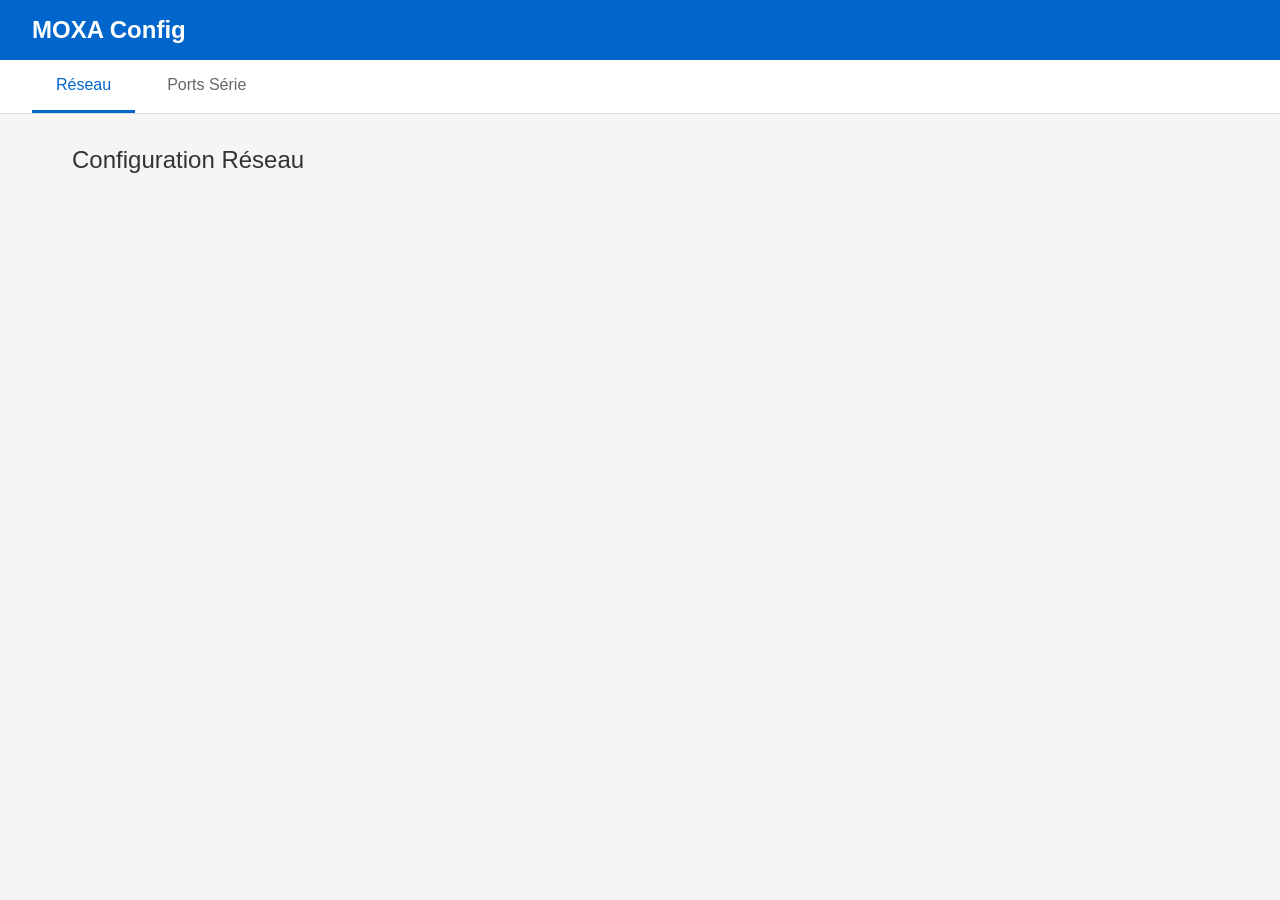
==== cmd/server/web/index.html @ 4c1b04f6 "Initial commit" ====
<!DOCTYPE html>
<html lang="fr">
<head>
    <meta charset="UTF-8">
    <meta name="viewport" content="width=device-width, initial-scale=1.0">
    <title>MOXA Config</title>
    <link rel="stylesheet" href="style.css">
</head>
<body>
    <header>
        <h1>MOXA Config</h1>
        <span id="hostname"></span>
    </header>

    <nav>
        <button class="tab active" data-tab="network">Réseau</button>
        <button class="tab" data-tab="serial">Ports Série</button>
    </nav>

    <main>
        <section id="network" class="panel active">
            <h2>Configuration Réseau</h2>
            <div id="network-list" class="card-list"></div>
        </section>

        <section id="serial" class="panel">
            <h2>Configuration Ports Série</h2>
            <div id="serial-list" class="card-list"></div>
        </section>
    </main>

    <div id="modal" class="modal hidden">
        <div class="modal-content">
            <div class="modal-header">
                <h3 id="modal-title"></h3>
                <button class="close-btn" onclick="closeModal()">&times;</button>
            </div>
            <div id="modal-body"></div>
            <div class="modal-footer">
                <button class="btn secondary" onclick="closeModal()">Annuler</button>
                <button class="btn primary" id="modal-save">Appliquer</button>
            </div>
        </div>
    </div>

    <div id="toast" class="toast hidden"></div>

    <script src="app.js"></script>
</body>
</html>
---- cmd/server/web/style.css ----
* {
    margin: 0;
    padding: 0;
    box-sizing: border-box;
}

:root {
    --primary: #0066cc;
    --primary-dark: #004999;
    --success: #28a745;
    --danger: #dc3545;
    --warning: #ffc107;
    --bg: #f5f5f5;
    --card-bg: #fff;
    --text: #333;
    --text-muted: #666;
    --border: #ddd;
    --radius: 8px;
}

body {
    font-family: -apple-system, BlinkMacSystemFont, 'Segoe UI', Roboto, sans-serif;
    background: var(--bg);
    color: var(--text);
    min-height: 100vh;
}

header {
    background: var(--primary);
    color: #fff;
    padding: 1rem 2rem;
    display: flex;
    justify-content: space-between;
    align-items: center;
}

header h1 {
    font-size: 1.5rem;
    font-weight: 600;
}

#hostname {
    opacity: 0.8;
    font-size: 0.9rem;
}

nav {
    background: var(--card-bg);
    padding: 0 2rem;
    border-bottom: 1px solid var(--border);
    display: flex;
    gap: 0.5rem;
}

.tab {
    background: none;
    border: none;
    padding: 1rem 1.5rem;
    cursor: pointer;
    font-size: 1rem;
    color: var(--text-muted);
    border-bottom: 3px solid transparent;
    transition: all 0.2s;
}

.tab:hover {
    color: var(--primary);
}

.tab.active {
    color: var(--primary);
    border-bottom-color: var(--primary);
}

main {
    padding: 2rem;
    max-width: 1200px;
    margin: 0 auto;
}

.panel {
    display: none;
}

.panel.active {
    display: block;
}

.panel h2 {
    margin-bottom: 1.5rem;
    font-weight: 500;
}

.card-list {
    display: grid;
    gap: 1rem;
    grid-template-columns: repeat(auto-fill, minmax(350px, 1fr));
}

.card {
    background: var(--card-bg);
    border-radius: var(--radius);
    padding: 1.5rem;
    box-shadow: 0 2px 4px rgba(0,0,0,0.1);
}

.card-header {
    display: flex;
    justify-content: space-between;
    align-items: center;
    margin-bottom: 1rem;
}

.card-header h3 {
    font-size: 1.1rem;
    font-weight: 600;
}

.status {
    padding: 0.25rem 0.75rem;
    border-radius: 20px;
    font-size: 0.8rem;
    font-weight: 500;
}

.status.up {
    background: #d4edda;
    color: #155724;
}

.status.down {
    background: #f8d7da;
    color: #721c24;
}

.card-body {
    display: grid;
    gap: 0.5rem;
}

.card-row {
    display: flex;
    justify-content: space-between;
    padding: 0.25rem 0;
    border-bottom: 1px solid #eee;
}

.card-row:last-child {
    border-bottom: none;
}

.card-row .label {
    color: var(--text-muted);
    font-size: 0.9rem;
}

.card-row .value {
    font-family: 'Monaco', 'Consolas', monospace;
    font-size: 0.9rem;
}

.card-footer {
    margin-top: 1rem;
    padding-top: 1rem;
    border-top: 1px solid var(--border);
    display: flex;
    gap: 0.5rem;
}

.btn {
    padding: 0.5rem 1rem;
    border: none;
    border-radius: var(--radius);
    cursor: pointer;
    font-size: 0.9rem;
    transition: all 0.2s;
}

.btn.primary {
    background: var(--primary);
    color: #fff;
}

.btn.primary:hover {
    background: var(--primary-dark);
}

.btn.secondary {
    background: #e9ecef;
    color: var(--text);
}

.btn.secondary:hover {
    background: #dee2e6;
}

.btn.danger {
    background: var(--danger);
    color: #fff;
}

.modal {
    position: fixed;
    top: 0;
    left: 0;
    width: 100%;
    height: 100%;
    background: rgba(0,0,0,0.5);
    display: flex;
    justify-content: center;
    align-items: center;
    z-index: 1000;
}

.modal.hidden {
    display: none;
}

.modal-content {
    background: var(--card-bg);
    border-radius: var(--radius);
    width: 100%;
    max-width: 500px;
    max-height: 90vh;
    overflow-y: auto;
}

.modal-header {
    padding: 1rem 1.5rem;
    border-bottom: 1px solid var(--border);
    display: flex;
    justify-content: space-between;
    align-items: center;
}

.modal-header h3 {
    font-weight: 600;
}

.close-btn {
    background: none;
    border: none;
    font-size: 1.5rem;
    cursor: pointer;
    color: var(--text-muted);
}

#modal-body {
    padding: 1.5rem;
}

.form-group {
    margin-bottom: 1rem;
}

.form-group label {
    display: block;
    margin-bottom: 0.5rem;
    font-weight: 500;
    font-size: 0.9rem;
}

.form-group input,
.form-group select {
    width: 100%;
    padding: 0.6rem;
    border: 1px solid var(--border);
    border-radius: var(--radius);
    font-size: 1rem;
}

.form-group input:focus,
.form-group select:focus {
    outline: none;
    border-color: var(--primary);
}

.form-group input:disabled {
    background: #f5f5f5;
}

.checkbox-group {
    display: flex;
    align-items: center;
    gap: 0.5rem;
}

.checkbox-group input {
    width: auto;
}

.modal-footer {
    padding: 1rem 1.5rem;
    border-top: 1px solid var(--border);
    display: flex;
    justify-content: flex-end;
    gap: 0.5rem;
}

.toast {
    position: fixed;
    bottom: 2rem;
    right: 2rem;
    padding: 1rem 1.5rem;
    border-radius: var(--radius);
    color: #fff;
    font-weight: 500;
    z-index: 1001;
    animation: slideIn 0.3s ease;
}

.toast.hidden {
    display: none;
}

.toast.success {
    background: var(--success);
}

.toast.error {
    background: var(--danger);
}

@keyframes slideIn {
    from {
        transform: translateX(100%);
        opacity: 0;
    }
    to {
        transform: translateX(0);
        opacity: 1;
    }
}

.loading {
    text-align: center;
    padding: 2rem;
    color: var(--text-muted);
}

@media (max-width: 600px) {
    header {
        padding: 1rem;
    }

    nav {
        padding: 0 1rem;
    }

    main {
        padding: 1rem;
    }

    .card-list {
        grid-template-columns: 1fr;
    }
}
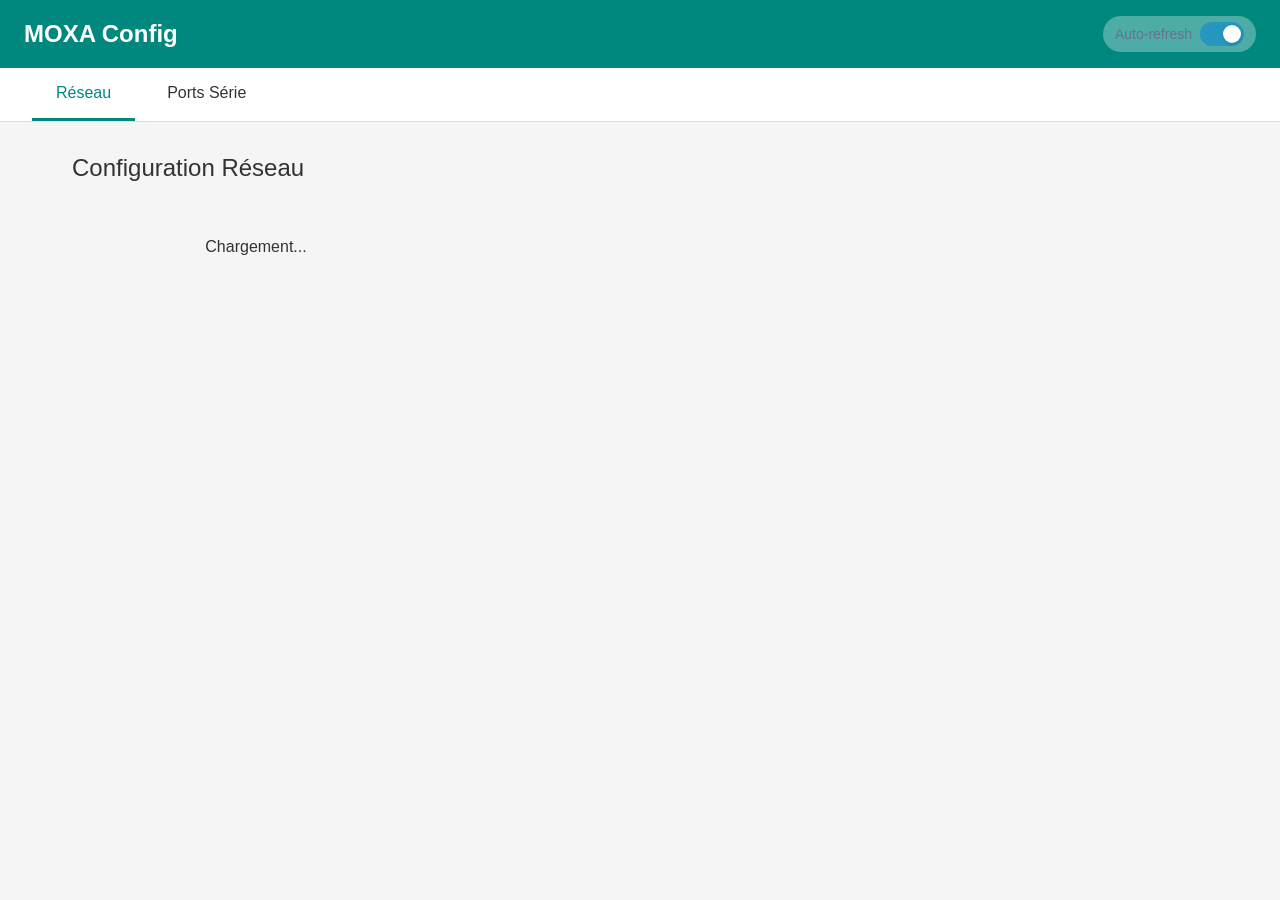
==== commit df3ed54f: "update colors (moxa's color instead of the blue) fix refreshed operations on settings (3s delay)" ====
--- a/cmd/server/web/index.html
+++ b/cmd/server/web/index.html
@@ -9,7 +9,13 @@
 <body>
     <header>
         <h1>MOXA Config</h1>
-        <span id="hostname"></span>
+        <div class="auto-refresh">
+            <span class="toggle-label">Auto-refresh</span>
+            <label class="toggle">
+                <input type="checkbox" id="auto-refresh-toggle" checked>
+                <span class="slider"></span>
+            </label>
+        </div>
     </header>
 
     <nav>
--- a/cmd/server/web/style.css
+++ b/cmd/server/web/style.css
@@ -5,15 +5,14 @@
 }
 
 :root {
-    --primary: #0066cc;
-    --primary-dark: #004999;
+    --primary: #00887f;
+    --primary-dark: #00887f;
     --success: #28a745;
     --danger: #dc3545;
     --warning: #ffc107;
     --bg: #f5f5f5;
     --card-bg: #fff;
     --text: #333;
-    --text-muted: #666;
     --border: #ddd;
     --radius: 8px;
 }
@@ -27,16 +26,79 @@
 
 header {
     background: var(--primary);
-    color: #fff;
-    padding: 1rem 2rem;
+    color: white;
+    padding: 16px 24px;
     display: flex;
     justify-content: space-between;
     align-items: center;
+    flex-wrap: wrap;
+    gap: 12px;
 }
 
 header h1 {
+    margin: 0;
     font-size: 1.5rem;
     font-weight: 600;
+}
+
+.auto-refresh {
+    display: flex;
+    align-items: center;
+    gap: 10px;
+    background: rgba(255, 255, 255, 0.3);
+    padding: 6px 12px;
+    border-radius: 20px;
+}
+
+.toggle-label {
+    font-size: 13px;
+    color: rgba(255, 255, 255, 1);
+    font-weight: 500;
+}
+
+.toggle {
+    position: relative;
+    width: 40px;
+    height: 22px;
+}
+
+.toggle input {
+    opacity: 0;
+    width: 0;
+    height: 0;
+}
+
+.slider {
+    position: absolute;
+    cursor: pointer;
+    top: 0;
+    left: 0;
+    right: 0;
+    bottom: 0;
+    background-color: rgba(255, 255, 255, 1);
+    border-radius: 22px;
+    transition: 0.3s;
+}
+
+.slider:before {
+    position: absolute;
+    content: "";
+    height: 16px;
+    width: 16px;
+    left: 3px;
+    bottom: 3px;
+    background-color: white;
+    border-radius: 50%;
+    transition: 0.3s;
+    box-shadow: 0 1px 3px rgba(0,0,0,0.2);
+}
+
+.toggle input:checked + .slider {
+    background-color: rgba(255, 255, 255, 0.5);
+}
+
+.toggle input:checked + .slider:before {
+    transform: translateX(18px);
 }
 
 #hostname {
@@ -58,7 +120,7 @@
     padding: 1rem 1.5rem;
     cursor: pointer;
     font-size: 1rem;
-    color: var(--text-muted);
+    color: var(--text);
     border-bottom: 3px solid transparent;
     transition: all 0.2s;
 }
@@ -150,7 +212,7 @@
 }
 
 .card-row .label {
-    color: var(--text-muted);
+    color: var(--text);
     font-size: 0.9rem;
 }
 
@@ -242,7 +304,7 @@
     border: none;
     font-size: 1.5rem;
     cursor: pointer;
-    color: var(--text-muted);
+    color: var(--text);
 }
 
 #modal-body {
@@ -335,7 +397,7 @@
 .loading {
     text-align: center;
     padding: 2rem;
-    color: var(--text-muted);
+    color: var(--text);
 }
 
 @media (max-width: 600px) {
@@ -355,3 +417,59 @@
         grid-template-columns: 1fr;
     }
 }
+
+/* Auto-refresh toggle */
+.auto-refresh {
+    display: flex;
+    align-items: center;
+    gap: 8px;
+}
+
+.toggle {
+    position: relative;
+    width: 44px;
+    height: 24px;
+}
+
+.toggle input {
+    opacity: 0;
+    width: 0;
+    height: 0;
+}
+
+.slider {
+    position: absolute;
+    cursor: pointer;
+    top: 0;
+    left: 0;
+    right: 0;
+    bottom: 0;
+    background-color: #ccc;
+    border-radius: 24px;
+    transition: 0.3s;
+}
+
+.slider:before {
+    position: absolute;
+    content: "";
+    height: 18px;
+    width: 18px;
+    left: 3px;
+    bottom: 3px;
+    background-color: white;
+    border-radius: 50%;
+    transition: 0.3s;
+}
+
+.toggle input:checked + .slider {
+    background-color: #2596be;
+}
+
+.toggle input:checked + .slider:before {
+    transform: translateX(20px);
+}
+
+.toggle-label {
+    font-size: 14px;
+    color: #64748b;
+}
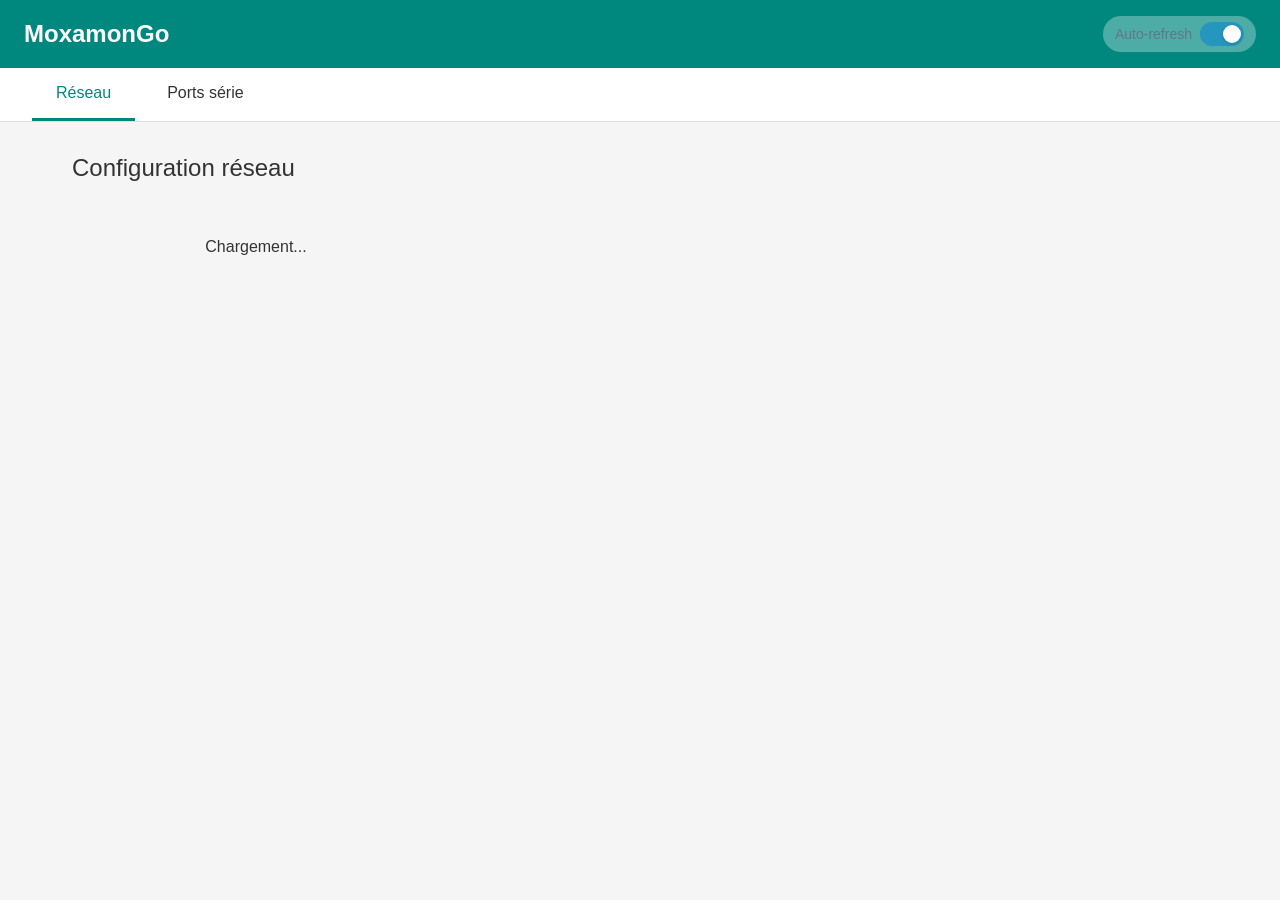
==== commit 3cd045cc: "add project name fix typo (uppercase etc...)" ====
--- a/cmd/server/web/index.html
+++ b/cmd/server/web/index.html
@@ -3,12 +3,12 @@
 <head>
     <meta charset="UTF-8">
     <meta name="viewport" content="width=device-width, initial-scale=1.0">
-    <title>MOXA Config</title>
+    <title>MoxamonGo</title>
     <link rel="stylesheet" href="style.css">
 </head>
 <body>
     <header>
-        <h1>MOXA Config</h1>
+        <h1>MoxamonGo</h1>
         <div class="auto-refresh">
             <span class="toggle-label">Auto-refresh</span>
             <label class="toggle">
@@ -20,17 +20,17 @@
 
     <nav>
         <button class="tab active" data-tab="network">Réseau</button>
-        <button class="tab" data-tab="serial">Ports Série</button>
+        <button class="tab" data-tab="serial">Ports série</button>
     </nav>
 
     <main>
         <section id="network" class="panel active">
-            <h2>Configuration Réseau</h2>
+            <h2>Configuration réseau</h2>
             <div id="network-list" class="card-list"></div>
         </section>
 
         <section id="serial" class="panel">
-            <h2>Configuration Ports Série</h2>
+            <h2>Configuration ports série</h2>
             <div id="serial-list" class="card-list"></div>
         </section>
     </main>
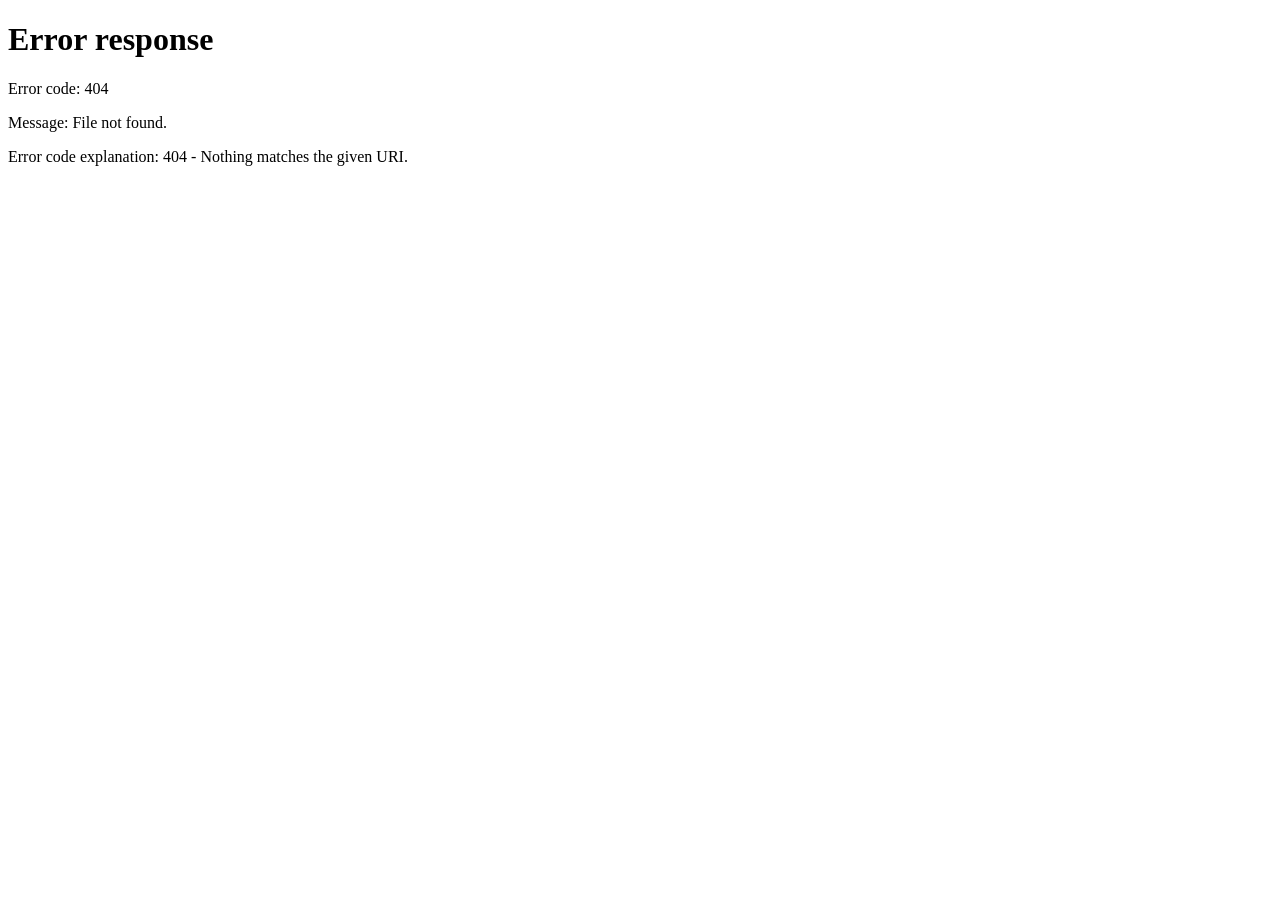
==== commit 0e5c2a58: "add gitignore to escape .idea files add moxa-scanner.exe to scan differents UC connected to the netw" ====
--- a/cmd/server/web/index.html
+++ b/cmd/server/web/index.html
@@ -3,18 +3,21 @@
 <head>
     <meta charset="UTF-8">
     <meta name="viewport" content="width=device-width, initial-scale=1.0">
-    <title>MoxamonGo</title>
+    <title>MoxamonGO</title>
     <link rel="stylesheet" href="style.css">
 </head>
 <body>
     <header>
-        <h1>MoxamonGo</h1>
-        <div class="auto-refresh">
-            <span class="toggle-label">Auto-refresh</span>
-            <label class="toggle">
-                <input type="checkbox" id="auto-refresh-toggle" checked>
-                <span class="slider"></span>
-            </label>
+        <h1>MoxamonGO</h1>
+        <div class="header-actions">
+            <div class="auto-refresh">
+                <span class="toggle-label">Auto-refresh</span>
+                <label class="toggle">
+                    <input type="checkbox" id="auto-refresh-toggle" checked>
+                    <span class="slider"></span>
+                </label>
+            </div>
+            <button id="logout-btn" class="btn-logout" title="Déconnexion">⏻</button>
         </div>
     </header>
 
--- a/cmd/server/web/style.css
+++ b/cmd/server/web/style.css
@@ -473,3 +473,115 @@
     font-size: 14px;
     color: #64748b;
 }
+
+/* Login page */
+.login-page {
+    background: linear-gradient(135deg, #1e7a9a 0%, #2596be 100%);
+    min-height: 100vh;
+    display: flex;
+    align-items: center;
+    justify-content: center;
+    padding: 20px;
+}
+
+.login-container {
+    background: white;
+    border-radius: 12px;
+    box-shadow: 0 10px 40px rgba(0, 0, 0, 0.2);
+    padding: 40px;
+    width: 100%;
+    max-width: 400px;
+}
+
+.login-header {
+    text-align: center;
+    margin-bottom: 30px;
+}
+
+.login-header h1 {
+    color: #2596be;
+    margin: 0 0 8px 0;
+    font-size: 1.8rem;
+}
+
+.login-header p {
+    color: #64748b;
+    margin: 0;
+}
+
+.login-form .form-group {
+    margin-bottom: 20px;
+}
+
+.login-form label {
+    display: block;
+    margin-bottom: 6px;
+    font-weight: 500;
+    color: #334155;
+}
+
+.login-form input {
+    width: 100%;
+    padding: 12px;
+    border: 1px solid #e2e8f0;
+    border-radius: 6px;
+    font-size: 1rem;
+    transition: border-color 0.2s;
+    box-sizing: border-box;
+}
+
+.login-form input:focus {
+    outline: none;
+    border-color: #2596be;
+}
+
+.btn.full-width {
+    width: 100%;
+    padding: 12px;
+    font-size: 1rem;
+}
+
+.error-message {
+    background: #fef2f2;
+    color: #dc2626;
+    padding: 10px 12px;
+    border-radius: 6px;
+    margin-bottom: 16px;
+    font-size: 0.9rem;
+}
+
+.warning-text {
+    background: #fef3c7;
+    color: #92400e;
+    padding: 12px;
+    border-radius: 6px;
+    margin-bottom: 20px;
+    font-size: 0.9rem;
+    text-align: center;
+}
+
+.hidden {
+    display: none !important;
+}
+
+.btn-logout {
+    background: rgba(255, 255, 255, 0.15);
+    border: none;
+    color: white;
+    width: 36px;
+    height: 36px;
+    border-radius: 50%;
+    cursor: pointer;
+    font-size: 1.1rem;
+    transition: background 0.2s;
+}
+
+.btn-logout:hover {
+    background: rgba(255, 255, 255, 0.3);
+}
+
+.header-actions {
+    display: flex;
+    align-items: center;
+    gap: 16px;
+}
